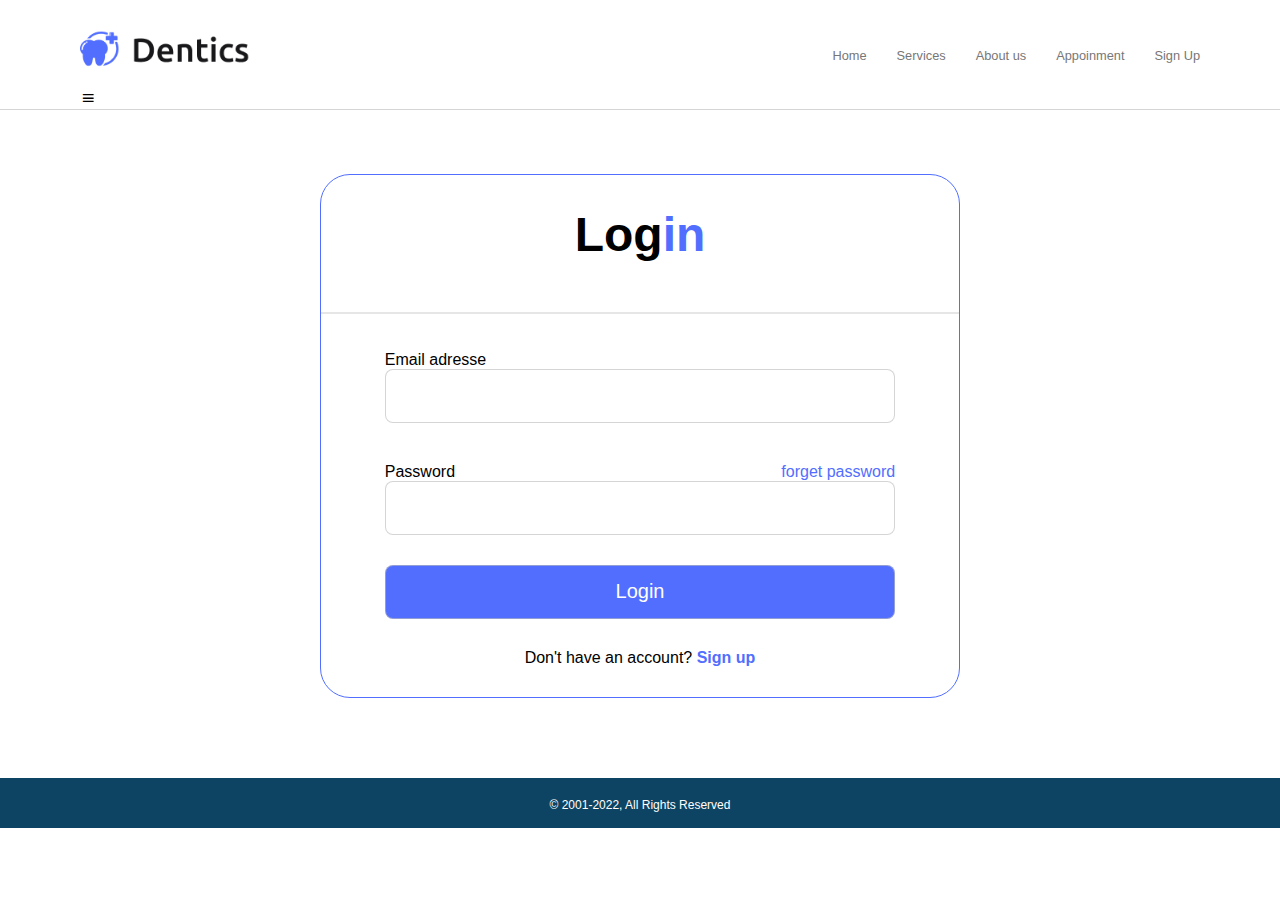
==== login.html @ 2e842d84 "mis a jour" ====
<!DOCTYPE html>
<html lang="en">
<head>
    <meta charset="UTF-8">
    <meta name="viewport" content="width=device-width, initial-scale=1.0">
    <title>login</title>
    <link rel="stylesheet" href="CSS/style.css">
    <link href='https://unpkg.com/boxicons@2.1.4/css/boxicons.min.css' rel='stylesheet'>
</head>
<body>
    <header id="head">
        <nav id="entete">
            <div class="logo">
                <img src="images/Logo.png" alt="logo">
            </div>
            <ul>
                <li><a href="#">Home</a></li>
                <li><a  href="#">Services</a></li>
                <li><a  href="#">About us</a></li>
                <li><a  href="#">Appoinment</a></li>
                <li><a  href="#">Sign Up</a></li>
            </ul>
            
        </nav>
        <i class='bx bx-menu'></i>
    </header> 
    <section id="containt">
        <h1>Log<span>in</span></h1>
        <hr>
        <form action="#">
            <label for="email">Email adresse</label>
            <input type="email" id="email" name="email" required>
           
            <div class="pass">
                <label for="password">Password</label>
              
                <a href="#">forget password</a>
            </div>
              <input type="password" id="password"name="password" required> 
            <button>Login</button>
            <p>Don't have an account? <a href="#">Sign up</a></p>
        </form>
    </section>
    <footer class="foote">
        <p>© 2001-2022, All Rights Reserved</p>
</footer> 
</body>
</html>
---- CSS/style.css ----
:root{
    --primary: #516EFF;
    --lightprimary: #516EFF;
    --white: #ffffff;
    --silver: #bcbcbc9e;
    --defaultLinkColor: #333;
    --yellow: #FFD700;
    --muted: #777777;
    --whiteBG: #F8FAFC;
}

*{
    font-family: sans-serif;
    font-weight: 300;
    box-sizing: border-box;
    
}
a{
    text-decoration: none;
    
}
li{
    list-style: none;
}
body{
    align-items: center;
    overflow-x: hidden; 
    margin-top:0;
    padding:0 ;
   margin: 0;
    
} 
#head{
    border-bottom: 1px solid var(--silver);
    padding-left: 80px;
    padding-right: 80px;
    width: 100%;
}
#entete{
    
    display: flex;
    justify-content: space-between;
    margin-top: 30px;
    margin-bottom: 10px;
    
    
}

#entete .logo img{
    width: 80%;
}
#entete ul{
    margin-left: 30%px;
    display: flex;
    
}

#entete ul li{
    
    margin-left: 30px;
}
#entete ul li a{

    font-size: 0.8rem;
    color: var(--muted);
}

#entete button{
    border: #007bff;
    height: 40px;
    border-radius: 5px ;
    width: 10%;
    color: var(--white);
   background-color: var(--lightprimary);
    
}

#entete button:hover{
    background-color:var(--primary) ;
    cursor: pointer;
}
/* #entete ul li a:visited{
    color: var(--lightprimary);
} */

#service{
    display: flex;
    justify-content: space-between;
    margin-bottom: 60px;
    margin-top: 60px;
    margin-left: 0;
    margin-right: 0;
    width: 100%;
    
}

#service .left{
    
    width: 50%;
    margin-top: 50px;
    position: relative;
    left: 5%;
    
}
#service .left h1{
    font-family: Arial, Helvetica, sans-serif;
    font-size: 2.8rem;
    font-weight: bold;
    flex-wrap: wrap;
    margin-bottom: 30px;
    width: 100%;
   
}
#service .left h1 span{
    color: var(--yellow);
    font-family: Arial, Helvetica, sans-serif;
    font-size: 2.3rem;
    font-weight: bold;
    
}
#service .left  p{
    font-size: 0.9rem;
    color: var(--muted);
    margin-bottom: 40px;
}

#service .left .bttn button{
    width: 30%;
    height: 7vh;
    margin-right: 40px;
    border-radius: 5px;
    border: 1px solid var(--primary);
    background-color: var(--lightprimary);
    color: var(--white);
    font-size: 70%;
}
/* #service .left .bttn button:first-child{
    background-color: var(--lightprimary);
    color: var(--white);
    font-size: 11px;
}
#service .left .bttn button:last-child{
    background-color: var(--white);
    font-size: 11px;
    color: var(--muted);
} */
#service .right img{
    width:80%;
    
    border-radius: 20px;
    position: relative;
    left: 9%;

}
 #service .right {
    position: relative;
    width: 50%;
} 
#service .left .bttn button:hover{
    background-color: var(--primary);
    cursor: pointer;
}
#service .left .bttn button:last-child:hover{
    color: var(--white);
    
}

#get-service{
   
    background-color: var(--lightprimary);
    margin: 0;
    width: 100%;
    display: flex;
    padding: 30px;
    justify-content: space-evenly;
    
    
}

#get-service .title{
    color: var(--white);
    left: 80px;
}

#get-service .title h2{
    font-size: 2rem;
    font-weight: bold;
}

#get-service .links {
    margin-top:4px ;
    display: flex;
    margin-bottom: 15px;
}
#get-service .links div{
    display: flex;
    flex-direction: column;
    position: relative;
    background-color: var(--whiteBG);
    border: 1px solid var(--primary);
    height: 120px;
    padding: 20px;
    width: 130px;
    margin-left: 30px;
    border: 1px solid var(--primary);
    border-radius: 10px;
    
    
}
#get-service .links div:hover{
    background-color: #c4cad1;
    cursor: pointer;
    
}

#get-service .links div img{
    width: 35px;
    align-self: center;
    margin-bottom: 10px;
}
#get-service .links div a{
    font-size: 0.8rem;
    text-align: center;
    color: var(--muted);
    
}

#Provide{
    display: flex ;
    
}
#Provide .img{
    width: 50%;
    
    background-color: #fcfafa;
    padding-top: 80px;
    
    padding-bottom: 80px;
    border-bottom-right-radius: 80px;
}

#Provide .img img{
   width: 80%;
   margin-left: 20%;
}
#Provide .list{
    display: grid;
    grid-template-columns: repeat(2, fr);
    grid-template-rows: repeat(4, fr);
    column-gap: 80px;
    row-gap: 10px;
}
.element1{
    grid-column: 1;
    grid-row: 1;
}
.element2{
    grid-column: 1;
    grid-row: 2;
}
.element3{
    grid-column: 1;
    grid-row: 3;
}
.element4{
    grid-column: 1;
    grid-row: 4;
}

.element5{
    grid-column: 2;
    grid-row: 1;
}
.element6{
    grid-column: 2;
    grid-row: 2;
}
.element7{
    grid-column: 2;
    grid-row: 3;
}

.element8{
    grid-column: 2;
    grid-row: 4;
}
.element8 img{
    width: 40px;
}
.provide{
    margin-left: 120px;
    margin-top: 100px;
}
.provide h2{
    text-align: center;
    font-size: 1.3rem;
    font-weight: 450;
    color: var(--defaultLinkColor);
}
.provide .list div{
    display: flex;
    
}
.provide .list div img{
    width: 30px;
    height: 30px;
    margin-top: 13px;
    
}
.provide .list div p{
    margin-left: 10px;
    margin-bottom: 10px;
    font-weight: 550;
    font-size: 100%;
    color: var(--defaultLinkColor);
    
}


#special{
    
    line-height: 0;
    width: 100%;
    
    
}
#special .text h3{
    margin-bottom: 10px;
    margin-top: 40px;
   text-align: center;
    font-size: 1.7rem;
    font-weight: 550;
    color:var(--defaultLinkColor) ;
}
#special .text h3 span{
    font-size: 1.7rem;
    font-weight: 550;
    color: #FFD700;
}

/* #special .text{
    position: relative;
    display: flex;
    padding-bottom: 0;
    margin-left: 40px;
    
} */
/* #special .text h2{
    font-weight: bold;
    margin-left: 750px;
    margin-top: 50px;
    margin-bottom: 0;
} */
/* #meet #special .text h2{
    margin-left: 608px;
}
#special .text h2 span{
    color: var(--yellow);
    font-weight: bold;
} */

#special .specials{
    display: flex;
    flex-direction: row;
} 


 #special  .line{
    position: relative;
    border: 1px solid var(--muted);
    opacity: 0.4;
    width: 100%;
    margin-bottom: 30px;
    
    
    margin-top: 20px;
    z-index: 1000;
    height: 1px;
    
}
.specials h3{
    font-weight: bold;
    margin-top: 10px;
    margin-bottom: 50px;
    font-size: 2.6rem;
    margin-left: 80px;
    
   
} 


.elements{
    display: grid;
    grid-template-columns: repeat(3, 1fr);
    grid-template-rows: repeat(2, 1fr);
    column-gap: 10px;
    row-gap: 30px;
    margin-left: 10%;
    margin-right: 10%;
    margin-bottom: 70px;
}
.elements .tem{
    border: 1px solid var(--whiteBG);
    background-color: var(--whiteBG);
    border-radius: 10px;
    text-align: center;
    padding: 20px;
    width: 20%px;
    height: 240px;
    line-height: 1.1;
}
.elements .tem img{
    width: 80px;
    margin-top: 10px;
    

}
.elements .item5 img{
    width: 100px;
    margin-top: 20px;
}
.elements .item6 img{
    width: 65px;
    
}
.elements .item3 img{
    width: 65px;
    
}
.elements .tem h6{
    font-weight: 600;
    font-size: 1.1rem;
    color: var(--defaultLinkColor);
    margin: 9px;
    margin-top: 15px;

}

.elements .tem p{
    font-size: 13px;
    color: var(--muted);
}

/* #smile{
    background-color: var(--primary);
    margin: 0;
    text-align: center;
    padding: 70px;
}

#smile h3{
    font-size: 1.4rem;
    color: var(--white);
    font-weight: 200;
}
#smile h3 span{
    font-size: 1.6rem;
    font-weight: bold;
}
#smile div{
     
     width: 590px;
    margin-left: 280px;
}

#smile p{
    line-height: 1.5;
    font-size: 0.9rem;
    color: var(--white);
}
#smile button{
    color: var(--white);
    height: 40px;
    width: 210px;
    border: 1px solid var(--white);
    background-color: var(--primary);
    border-radius: 5px;
    margin-top: 10px;
}
#smile button:hover{
    background-color: var(--lightprimary);
    cursor: pointer;
} */
#history{

   
    margin-bottom: 70px;
}
#history hr{
    
    opacity: 0.4;
    width:100% ;
    height: 2px;
    position: relative;
    bottom: 30px;
}  





.title-hitory{
    display: flex;
    flex-direction: column;
    
    margin-bottom: 0;
}
.title-hitory .first{
   text-align: center;
    margin-bottom: 0;
    
}
.title-hitory .first span{
    color: var(--yellow);
    font-weight: 600;
}
.title-hitory .first h2{
    font-size: 2rem;
    font-weight: 600;
    margin-bottom:0 ;
    
}

.title-hitory .second{
    display: inline-flex;
    margin-bottom: 0;
    height: 90px;
   
}
/* .title-hitory .second h3{
    margin-top: 0;
    margin-bottom: 180px;
    font-size: 2rem;
    font-weight: 600;
    position: relative;
} */

.our-history{
    display: flex;
    
    justify-content: space-evenly;
}
.our-history img{
    width: 40%;
}

.our-history .our{
    border: 1px solid var(--whiteBG);
    padding: 40px;
    padding-top: 30px;
    background-color: var(--whiteBG);
    width: 35%;
    border-radius: 15px;
    height: auto;
    position: relative;
   
   
}
.our-history .our h4{
    font-weight: 600;
}

.our-history .our{
    font-size: 80%;
    color: var(--muted);
    line-height: 2;
}
#meet{
    background-color: var(--whiteBG);
   height: 40vh;
    padding-top: 60px;
    padding-bottom: 550px;
    margin: 0;
    width: 100%;
}
#meet .specials hr{
    width: 100%;
}
#meet .doctor{
    display: flex;
    margin-left: 14%;
    margin-right: 14%;

}
#meet #special .text h2{
    text-align: center;
    font-weight: 600;
    font-size: 2rem;
}
#meet #special .text h2 span{
    color: var(--yellow);
    font-weight: 600;
    font-size: 2rem;
}

#meet .doctor div{
    text-align: center;
    width: 30%;
    border: 1px solid var(--silver);
    border-radius: 20px;
    margin-left: 5%;
    padding-bottom: 15px;
   
    
}

#meet .doctor div img{
    width: 60%;
}

#meet .doctor div h5{
    font-size: 1rem;
    margin-bottom: 0;
}
#meet .doctor div p{
    font-size: 80%;
    color: var(--muted);
    line-height: 1.3;
}

#meet .doctor div button{
    color: var(--primary);
    height: 40px;
    width: 75%;
    border: 1px solid var(--primary);
    background-color: var(--whiteBG);
    border-radius: 5px;
    
}
#meet .doctor div button:hover{
    background-color: var(--lightprimary);
    color: white;
}

/* #client-says{
    background-color: var(--lightprimary);
    margin: 0;
    display: flex;
    height: 400px;
    padding-top: 40px;
    padding-left: 180px;
    padding-right: 180px;
}
#client-says .image{
    text-align: center;
    padding: 30px;
    background-color: var(--white);
    width: 300px;
    height: 300px;
    border-radius: 5px;
}
#client-says div img{
    width: 210px;
}

#client-says .desc{
    width: 550px;
    margin-left: 40px;
    color: var(--white);
    margin-top: 40px;
}
#client-says .desc p{
    line-height: 180%;
    font-size: small;
    color: var(--silver);
}
#client-says .desc span{
    position: relative;
    margin-left:200px;
    font-size: 2rem;
    font-weight: 600;
    color: var(--silver);
} */
.tittle .text{
    display: flex;
    justify-content: space-between;
}
#consult{
   margin: 0;
   
    width: 100%;
}


#consult .first h2{
    font-size: 30px;
    
    margin-bottom: 0;
    padding: 10px;
    
    text-align: center;
}
#consult #history .title-hitory .second hr{
    width: 100%;
}
/* #consult .first h3{
    margin-left: 400px;
    width: 280px;
    margin-bottom: 0;
    margin-right: 50px;
} */

.consult-content{
    margin-top: 0;
    display: flex;
   justify-content: center;
    
    bottom: 100px;
    
    
}

.consult-content img{
    width: 33%;
    height: 80vh;
    border-radius: 20px;
    
    margin-top: 15px;
}

.consult-content form{
    display: flex;
    flex-direction: column;
    margin-left: 50px;
    margin-top: 40px;
}

.consult-content form div{
    display: grid;
    grid-template-columns: repeat(2, 1fr);
    grid-template-rows: repeat(2, 1fr);
    column-gap: 40px;
}
.consult-content form div div{
    display: flex;
    flex-direction: column;
}
#phone{
    position: absolute;
     margin-top: 14px;
}
.tel{
    width: 50px;
    z-index: 1000;
    border-right: none;
    border-top-right-radius: 0;
    border-bottom-right-radius: 0;
   
}
.consult-content form div  #phone::placeholder{
    padding-left: 50px;
    
    
}
.consult-content form div  #phone{
    width: 200px;
}
.consult-content form div  input, select{
    width: 200px;
    height: 30px;
    border-radius: 8px;
    border: 1px solid var(--silver);
    margin-bottom: 10px;
    
}
.consult-content form div div label{
    font-size: 12px;
}
.consult-content form textarea{
    width: 450px;
    border-radius: 8px;
    border: 1px solid var(--silver);
    margin-top: 10px;
}
.consult-content form .policy{
    display: inline;
   
    margin-bottom: 20px;

}
#policy{
    width: 15px;
   
}
.consult-content form .policy label{
    font-size: 12px;
    margin-bottom: 40px;
    position: relative;
    bottom: 11px;

}

.consult-content form button{
    height: 35px;
    border-radius: 8px;
    border: 1px solid var(--muted);
    color: var(--white);
    background-color: var(--primary);

}
.consult-content form button:hover{
    background-color: var(--lightprimary);
}

#subscribe{
    margin: 0;
    text-align: center;
    background-color: var(--whiteBG);
    padding: 50px;
}

.subscribe{
    width: 60% ;
    padding-top:30px ;
    padding-bottom: 50px;
    padding-left: 100px;
    padding-right: 100px;
    background-color: rgb(14, 68, 99);
    align-items: center;
    margin-left: 20%;
    height: auto;
    margin-top: 40px;
    border-radius: 15px;
    color: var(--white);
    
}
.subscribe h3{
    font-size: 23px;
}

.subscribe form input{
    width: 55%;
    height: 6vh;
    border: 1px solid rgb(14, 68, 99);
    border-radius: 10px;
    margin: 5px;
    background-color: var(--silver);
}
.subscribe form input::placeholder{
    font-size: 10px;
    color: white;
    padding-left: 10px;
}
.subscribe form button{
    width: 55%;
    height: 35px;
    border-radius: 6px;
    border: 1px solid rgb(14, 68, 99);

}
.subscribe form button:hover{
    background-color: #777777;
}
#foot{
    color: var(--white);
    padding-left: 50px;
    padding-right: 50px;
    margin: 0;
    
    background-color: var(--lightprimary);
}
#foot .info{
    display: flex;
}
#foot .info .info-one{
    padding-top: 40px;
    width: 300px;
    display: flex;
    flex-direction: column;
}
#foot .info .info-one img{
    margin-bottom: 20px;
    width: 130px;
    filter: brightness(10);
}

#foot .info .info-one p{
    font-size: 10px;
    margin-right: 35px;
    color: var(--white);
    line-height: 2;
}
hr{
    opacity: 0.2;
    
    margin-bottom: 1%;
    margin-top: 50px;
}

#foot .info .info-two{
    padding-left: 50px;
    padding-right: 50px;
    padding-top: 38px;
}

#foot .info .info-two p{
    font-size: 10px;
    line-height: 1.5;
    color: var(--white);
}

#foot .info .info-two h4{
    font-size: 1.1rem;
    font-weight: bold;
}

#foot .info .info-three{
    padding-top: 20px;
    padding-left: 50px;
    padding-right: 50px;
}
#foot .info .info-three h6{
    font-size: 10px;
}

#foot .info .info-three .linkss{
    height: 80px;
    display: grid;
    grid-template-columns: repeat(2, 1fr);
    grid-template-rows: repeat(2, 1fr);
}
#foot .info .info-three .linkss a{
    color: var(--white);
    font-size: 12px;
    width: 100px;
    row-gap: 10px;
}

#foot .info .info-fort{
    padding-top: 20px;
    padding-left: 50px;
    padding-right: 50px;
    
}
#foot .info .info-fort p{
    font-size: 11px;
    line-height: 2;
}
#foot .info .info-fort h6{
    font-size: 10px;
}

.foote{
    background-color: rgb(14, 68, 99) ;
    margin: 0;
    width: 100%;
    text-align: center;
    padding: 8px;
    height: 50px;
    color: white;
    font-size: 12px;
}



/* login */

#containt{
    width: 50%;
    margin-left: 25%;
    margin-left: 25%;
    border: 1px solid var(--primary);
   
    margin-bottom: 80px;
    border-radius: 30px;
    margin-top: 5%;
    
}

#containt h1{
    text-align: center;
    font-size: 3rem;
    font-weight: bold;
}
#containt h1 span{
    font-size: 3rem;
    font-weight: bold;
    color: var(--primary);
}
#containt hr{
    width: 100%;
    border: 1px solid;
    height: 2px;
}

#containt form{
    width: 80%;
     margin-left: auto;
    margin-right: auto;
    display: flex;
    flex-direction: column;


}
#containt form div{
    display: flex;
    justify-content: space-between;
}
#containt form div a{
    text-align: right;
    color: var(--primary);
    position: relative;
    top: 30px;
}
#containt form input{
    height: 6vh;
    border-radius: 8px;
    border: 1px solid var(--silver);
    margin-bottom: 10px;

    
   
}
#containt form label{
    margin-top: 30px;
}
#containt form button{
    border-radius: 8px;
    border: 1px solid var(--silver);
    height: 6vh;
    background-color: var(--primary);
    color: white;
    font-size: 20px;
    margin-top: 20px;

}
#containt form p{
    text-align: center;
    font-weight: 500;
    margin-top: 30px;
    margin-bottom: 30px;
}
#containt form p a{
    color: var(--primary);
    font-weight: 600;
    
}

/* sign up */

#containt .or{
    display: flex;
    font-size: 20px;
}
#containt .or p{
   
    margin-top: 40px;
    margin-left: 15px;
    margin-right: 15px;
}
#containt .bouton{
    display: flex;
    justify-content: center;
}

#containt .bouton a{
    border: 1px solid var(--muted);
    margin-left: 30px;
    padding: 7px;
    width: 23%;
    font-size: 15px;
    border-radius: 10px;
    color: #333;
}
#containt .bouton a img{
    width: 12%;

}
#containt  p{
    text-align: center;
    font-weight: 500;
    margin-top: 30px;
    margin-bottom: 30px;
    font-weight: 550;
}
#containt  p a{
    color: var(--primary);
    font-weight: 600;
    
}
#containt form .policy{
    display: flex;
    flex-direction: row;
}
#containt form .policy label{
    position: relative;
    right: 43%;
    bottom: 17px;
    font-size: 1rem;
}


/* RESPONSIVE */

@media (max-width:590px){
    #entete{
        width: 100%;
        
    }
     #entete ul, button{
        display: none;
     }
     #head{
        padding-left: 5%;
        padding-right: 5%;
        display: flex;
        justify-content: space-between;
        width: 100%;
        border-bottom: 1px solid black;
     }
     #head .logo img{
        width: 150px;
     }
     
     #head a i{
        font-size: 30px;
        position: relative;
        top: 30px;
        color: black;
        
     }
     
     #service{
        display: flex;
        flex-direction: column-reverse;
     }

     #service .right{
        width: 100%;
     }
     #service .right img{
        
        width: 83%;
     }
     #service .left{
        width: 100%;
        text-align: center;
        
     }
     #service .left h1{
        font-size: 25px;
     }
     #service .left p{
        font-size: 13px;
        width: 100%;
     }
     #service .left h1 span{
        font-size: 25px;
     }
     #service .left .bttn{
        margin-left: 35%;
     }
     #service .left .bttn button{
        font-size: 0.7rem;
        width: 160px;
        display: block;
        border-radius: 15px;
       
     }

     #get-service{
        display: flex;
        flex-direction: column;
        padding-left:30px ;
        padding-right: 30px;
     }

     #get-service .title{
        text-align: center;
     }
    
   
     #get-service .links div{
        width: 230px;
        height: 16vh;
        padding: 18px;
     }
     #get-service .links div a{
        font-size: 10px;
     }
     #Provide{
        display: flex;
        flex-direction: column;
        
        
     }
     #Provide .img{
        width: 90%;
     }
     #Provide .img img{
        display: block;
        width: 80%;
     }
     #Provide .list{
        display: flex;
        flex-direction: column;
     }
     #Provide h2{
        margin-right: 130px;
     }
     #special .elements{
        display: flex;
        flex-direction: column;
     }
    
     #special .elements .tem p{
       font-size: 15px;
       padding-left: 30px;
       padding-right: 30px;
       margin-bottom: 20px;
        
     }
     #special .elements .item6{
        padding-bottom: 20px;
     }

     #history .our-history{
        display: flex;
        flex-direction: column;
     }

     #history .our-history img{
        width: 80%;
        margin-left: 10%;
        margin-right: 10%;
        border-radius: 20px;
     }
     #history .our-history .our{
        width: 80%;
        margin-left: 10%;
        margin-right: 10%;
        border-radius: 20px;
        margin-top: 30px;
     }
     #meet {
        height: 250vh;
     }
     #meet .doctor{
        display: flex;
        flex-direction: column;
     }
     #meet .doctor div img{
        width: 150px;
     }
     #meet .doctor div{
        width: 60%;
        margin-bottom: 20px;
        height: 50vh;
        margin-left: 18%;
        

     }
     #meet .doctor div button{
        width: 100px;
        display: block;
        position: relative;
        left: 48px;
        bottom: 10px;
     }
     #consult .consult-content img{
        display: none;
     }
     #consult .consult-content form div{
        display: flex;
        flex-direction: column;

     }
     #consult .consult-content input, select{
        width: 350px;
        height: 7vh;
     }
     #consult .consult-content label{
        font-size: 15px;
     }
     #consult .consult-content form .policy{
        display: flex;
     }

     
     #consult .consult-content form textarea{
        width: 350px;
     }
     #consult .consult-content form button{
        width: 350px;
        display: block;
        
     }

     #subscribe{
        width: 100%;
     }
     #subscribe .subscribe{
        width: 90%;
        margin-left: 5%;
        margin-right: 5%;
        padding-left: 45px;
        margin-right: 45px;
     }
     #subscribe .subscribe h3{
        font-size: 10px;
        width: 100%;
     }
     #subscribe .subscribe form {
        width: 100%;
     }
     #subscribe .subscribe form input{
        width: 100%;
        margin-left: 25px;

     }
     #subscribe .subscribe form button{
        display: block;
        font-size: 8px;
        position: relative;
        left: 35%;
     }
     #foot .info{
        flex-direction: column;
     }
     #foot .info hr{
        width: 80%;
     }

     #foot .info .info-one{
        margin-left: 40px;
     }
     #containt{
        width: 80%;
        margin-left: 10%;
        margin-right: 10%;
     }
     #containt  .bouton a{
        width: 120px;
        font-size: 12px;
        
     }
     #containt form .policy label{
        
        font-size: 15px;
        position: relative;
        left: 0px;
        
     }
     #containt form .policy input{
        position: relative;
        right: 0;
     }

     #head .entete #menu{
        display: flex;
        position: absolute;
        top: 60px;
        left: 40%;
        width: 60%;
        align-items: center;
        justify-content: center;
        background-color: #fff;
        flex-direction: column;
        z-index: 1000;
        overflow: hidden;
     }
     #head a:visited i{
        color: #516EFF;
        cursor: pointer;
     }

     #head .entete #menu{
        max-width: 15px 0;
     }
     #head .entete #menu li{
        padding-bottom: 30px;
     }
   
}
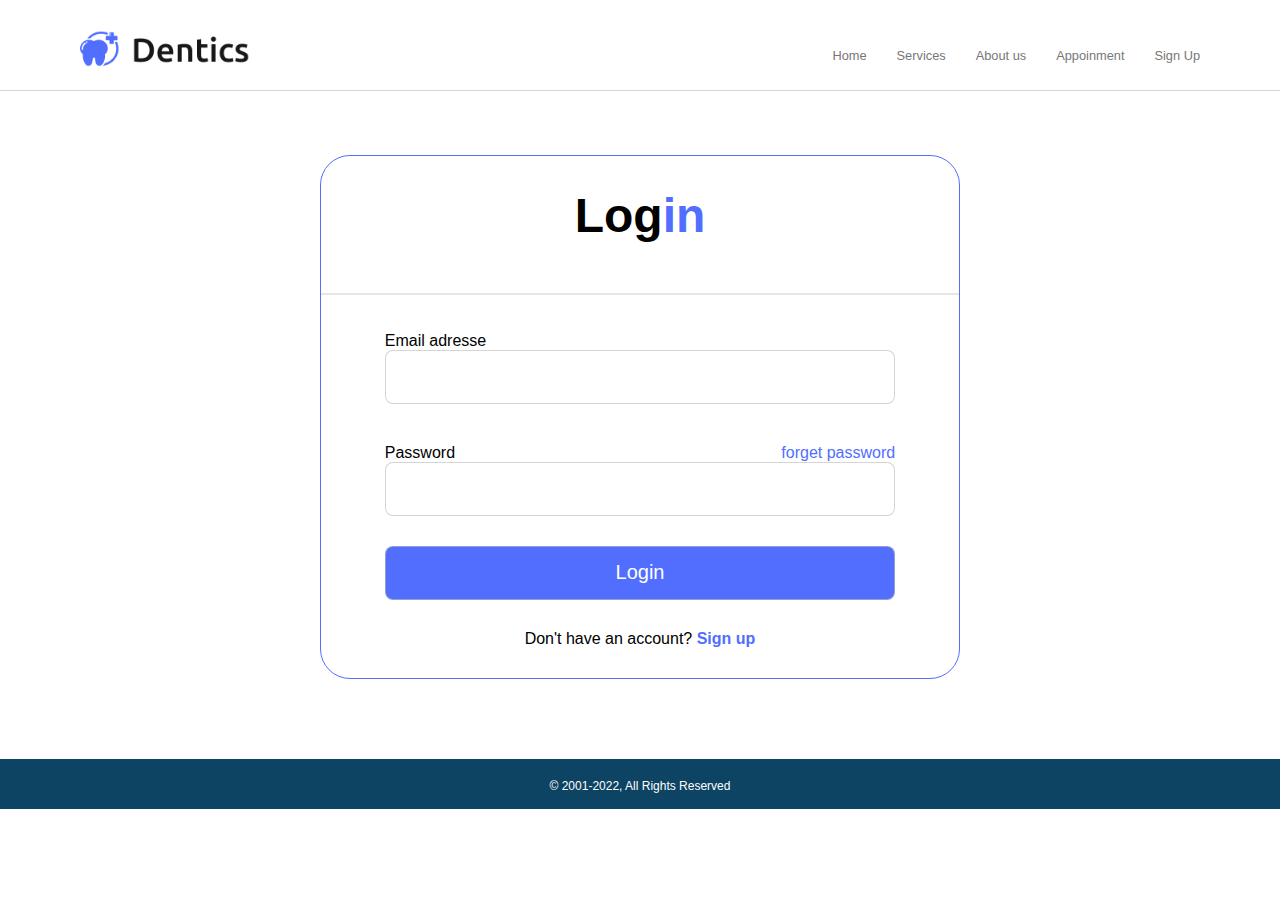
==== commit f730c181: "comitt" ====
--- a/login.html
+++ b/login.html
@@ -38,7 +38,7 @@
             </div>
               <input type="password" id="password"name="password" required> 
             <button>Login</button>
-            <p>Don't have an account? <a href="#">Sign up</a></p>
+            <p>Don't have an account? <a href="signup.html">Sign up</a></p>
         </form>
     </section>
     <footer class="foote">
--- a/CSS/style.css
+++ b/CSS/style.css
@@ -1089,7 +1089,10 @@
     font-size: 1rem;
 }
 
-
+#head  i{
+    display: none;
+    
+}
 /* RESPONSIVE */
 
 @media (max-width:590px){
@@ -1112,7 +1115,8 @@
         width: 150px;
      }
      
-     #head a i{
+     #head  i{
+        display: block;
         font-size: 30px;
         position: relative;
         top: 30px;
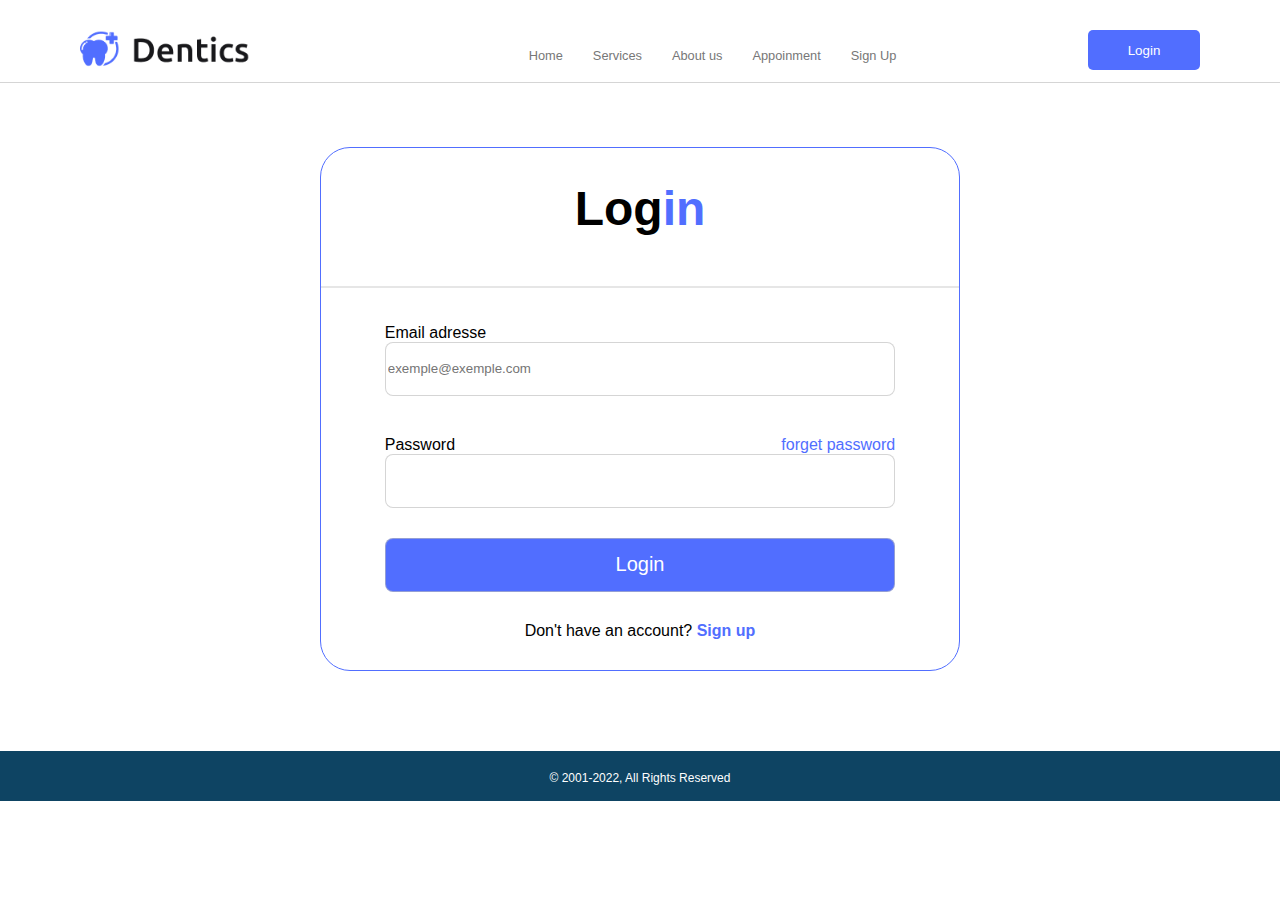
==== commit ee8fe33d: "mis a jour 2" ====
--- a/login.html
+++ b/login.html
@@ -9,27 +9,30 @@
 </head>
 <body>
     <header id="head">
-        <nav id="entete">
+        <nav id="entete" class="entete">
             <div class="logo">
                 <img src="images/Logo.png" alt="logo">
             </div>
-            <ul>
-                <li><a href="#">Home</a></li>
+            <ul id="menu">
+                <!-- <li><img src="images/close-line (1).svg" alt=""></li> -->
+                <li><a href="index.html">Home</a></li>
                 <li><a  href="#">Services</a></li>
                 <li><a  href="#">About us</a></li>
                 <li><a  href="#">Appoinment</a></li>
-                <li><a  href="#">Sign Up</a></li>
+                <li><a  href="signup.html">Sign Up</a></li>
+                <li><button class="appoienment" id="log" onclick="redirectToPage()" >Login</button></li>
             </ul>
-            
+            <button class="appoienment" id="log" onclick="redirectToPage()" >Login</button>
+           
         </nav>
-        <i class='bx bx-menu'></i>
-    </header> 
+         <i class='bx bx-menu' onclick="toggleMenu()"></i>
+    </header>  
     <section id="containt">
         <h1>Log<span>in</span></h1>
         <hr>
         <form action="#">
             <label for="email">Email adresse</label>
-            <input type="email" id="email" name="email" required>
+            <input type="email" id="email" name="email" placeholder="exemple@exemple.com" required>
            
             <div class="pass">
                 <label for="password">Password</label>
@@ -44,5 +47,6 @@
     <footer class="foote">
         <p>© 2001-2022, All Rights Reserved</p>
 </footer> 
+<Script src="script.js"></Script>
 </body>
 </html>--- a/CSS/style.css
+++ b/CSS/style.css
@@ -8,13 +8,16 @@
     --muted: #777777;
     --whiteBG: #F8FAFC;
 }
-
+#entete ul  li button{
+    display: none;
+}
 *{
     font-family: sans-serif;
     font-weight: 300;
     box-sizing: border-box;
     
 }
+
 a{
     text-decoration: none;
     
@@ -822,12 +825,15 @@
     margin-top: 40px;
     border-radius: 15px;
     color: var(--white);
+    display: flex;
     
 }
 .subscribe h3{
     font-size: 23px;
 }
-
+.subscribe form{
+    display: flex;
+}
 .subscribe form input{
     width: 55%;
     height: 6vh;
@@ -1306,6 +1312,8 @@
      }
      #subscribe .subscribe form {
         width: 100%;
+        display: flex;
+        flex-direction: column;
      }
      #subscribe .subscribe form input{
         width: 100%;
@@ -1374,5 +1382,9 @@
      #head .entete #menu li{
         padding-bottom: 30px;
      }
-   
-}
+     #head .entete #menu li button{
+        display: block;
+        width: 100%;
+    }
+   
+}
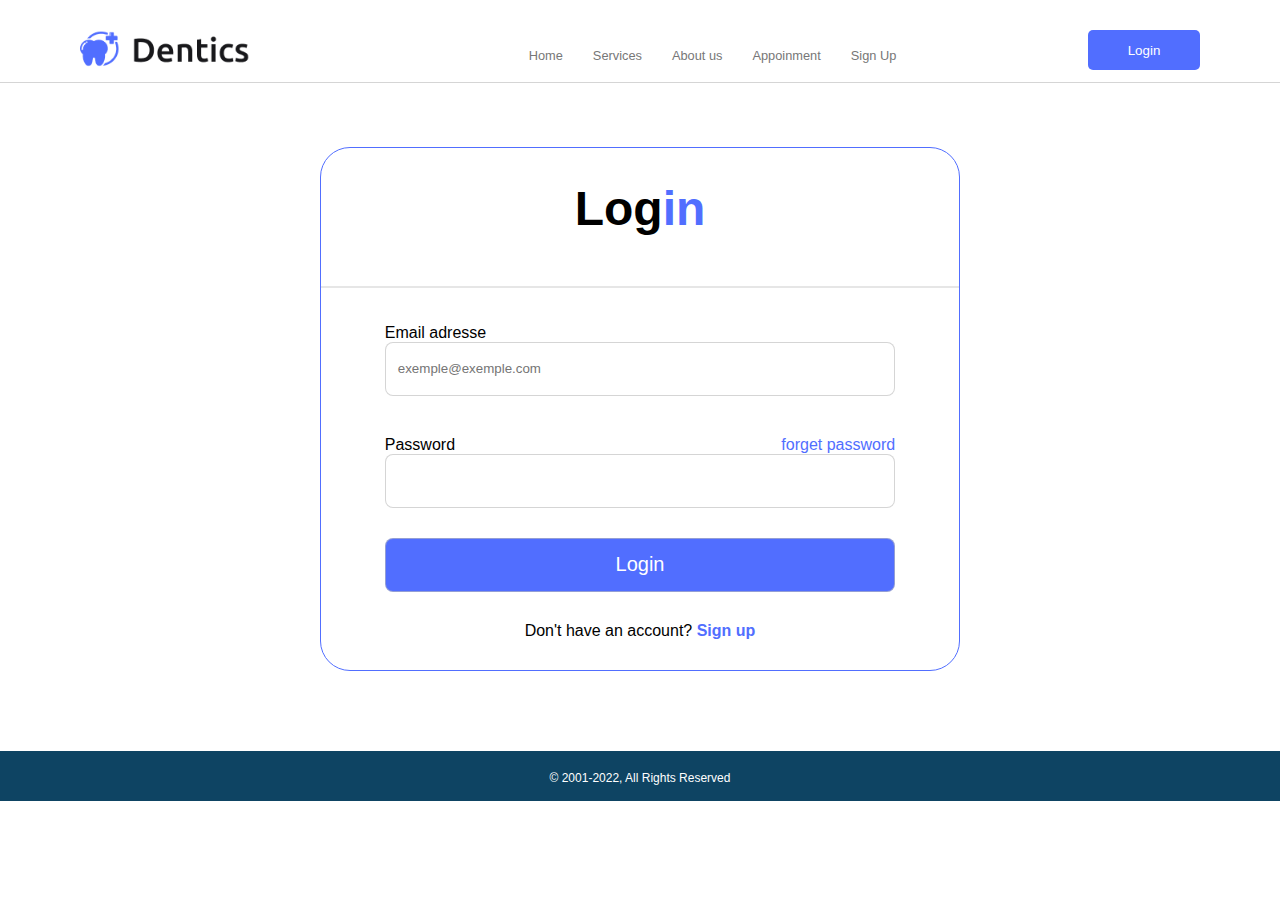
==== commit fc01bc7c: "modification" ====
--- a/login.html
+++ b/login.html
@@ -39,7 +39,7 @@
               
                 <a href="#">forget password</a>
             </div>
-              <input type="password" id="password"name="password" required> 
+              <input type="password" id="password" name="password" required> 
             <button>Login</button>
             <p>Don't have an account? <a href="signup.html">Sign up</a></p>
         </form>
--- a/CSS/style.css
+++ b/CSS/style.css
@@ -232,6 +232,7 @@
     display: flex ;
     
 }
+
 #Provide .img{
     width: 50%;
     
@@ -714,7 +715,7 @@
 }
 
 .consult-content img{
-    width: 33%;
+    width: 26%;
     height: 80vh;
     border-radius: 20px;
     
@@ -826,6 +827,7 @@
     border-radius: 15px;
     color: var(--white);
     display: flex;
+    flex-direction: column;
     
 }
 .subscribe h3{
@@ -851,6 +853,7 @@
     width: 55%;
     height: 35px;
     border-radius: 6px;
+    margin-top: 5px;
     border: 1px solid rgb(14, 68, 99);
 
 }
@@ -1099,6 +1102,9 @@
     display: none;
     
 }
+input::placeholder{
+    padding-left: 10px;
+}
 /* RESPONSIVE */
 
 @media (max-width:590px){
@@ -1205,8 +1211,14 @@
         display: flex;
         flex-direction: column;
      }
-     #Provide h2{
-        margin-right: 130px;
+     #Provide .provide h2{
+        position: relative;
+        right: 100px;
+        
+            width: 100%;
+            font-size: 1rem;
+            
+        
      }
      #special .elements{
         display: flex;
@@ -1283,9 +1295,21 @@
         font-size: 15px;
      }
      #consult .consult-content form .policy{
-        display: flex;
-     }
-
+        display: inline;
+        width: 100%;
+        
+     }
+     #consult .consult-content form .policy input{
+        width: 18px;
+        
+     }
+     #consult .consult-content form .policy label{
+        font-size: 14px;
+        margin: auto 0;
+        padding: 0;
+        position: relative;
+        bottom: 16px;
+     }
      
      #consult .consult-content form textarea{
         width: 350px;
@@ -1294,6 +1318,11 @@
         width: 350px;
         display: block;
         
+     }
+    
+     .polici label{
+        position: relative;
+        bottom: 18px;
      }
 
      #subscribe{
@@ -1305,10 +1334,14 @@
         margin-right: 5%;
         padding-left: 45px;
         margin-right: 45px;
+        display: flex;
+        flex-direction: column;
      }
      #subscribe .subscribe h3{
-        font-size: 10px;
+        font-size: 15px;
+        text-align: center;
         width: 100%;
+        margin-left: 55px;
      }
      #subscribe .subscribe form {
         width: 100%;
@@ -1340,23 +1373,31 @@
         width: 80%;
         margin-left: 10%;
         margin-right: 10%;
+        text-align: center;
      }
      #containt  .bouton a{
         width: 120px;
-        font-size: 12px;
-        
-     }
-     #containt form .policy label{
+        font-size: 10px;
+        
+     }
+      /* #containt form .policy {
         
         font-size: 15px;
         position: relative;
         left: 0px;
-        
-     }
-     #containt form .policy input{
-        position: relative;
-        right: 0;
-     }
+        display: flex;
+        
+     } 
+     #containt form .consult-content form .policy{
+        display: flex;
+       
+        
+    
+    }
+    #policy{
+        width: 15px;
+       
+    } */
 
      #head .entete #menu{
         display: flex;
